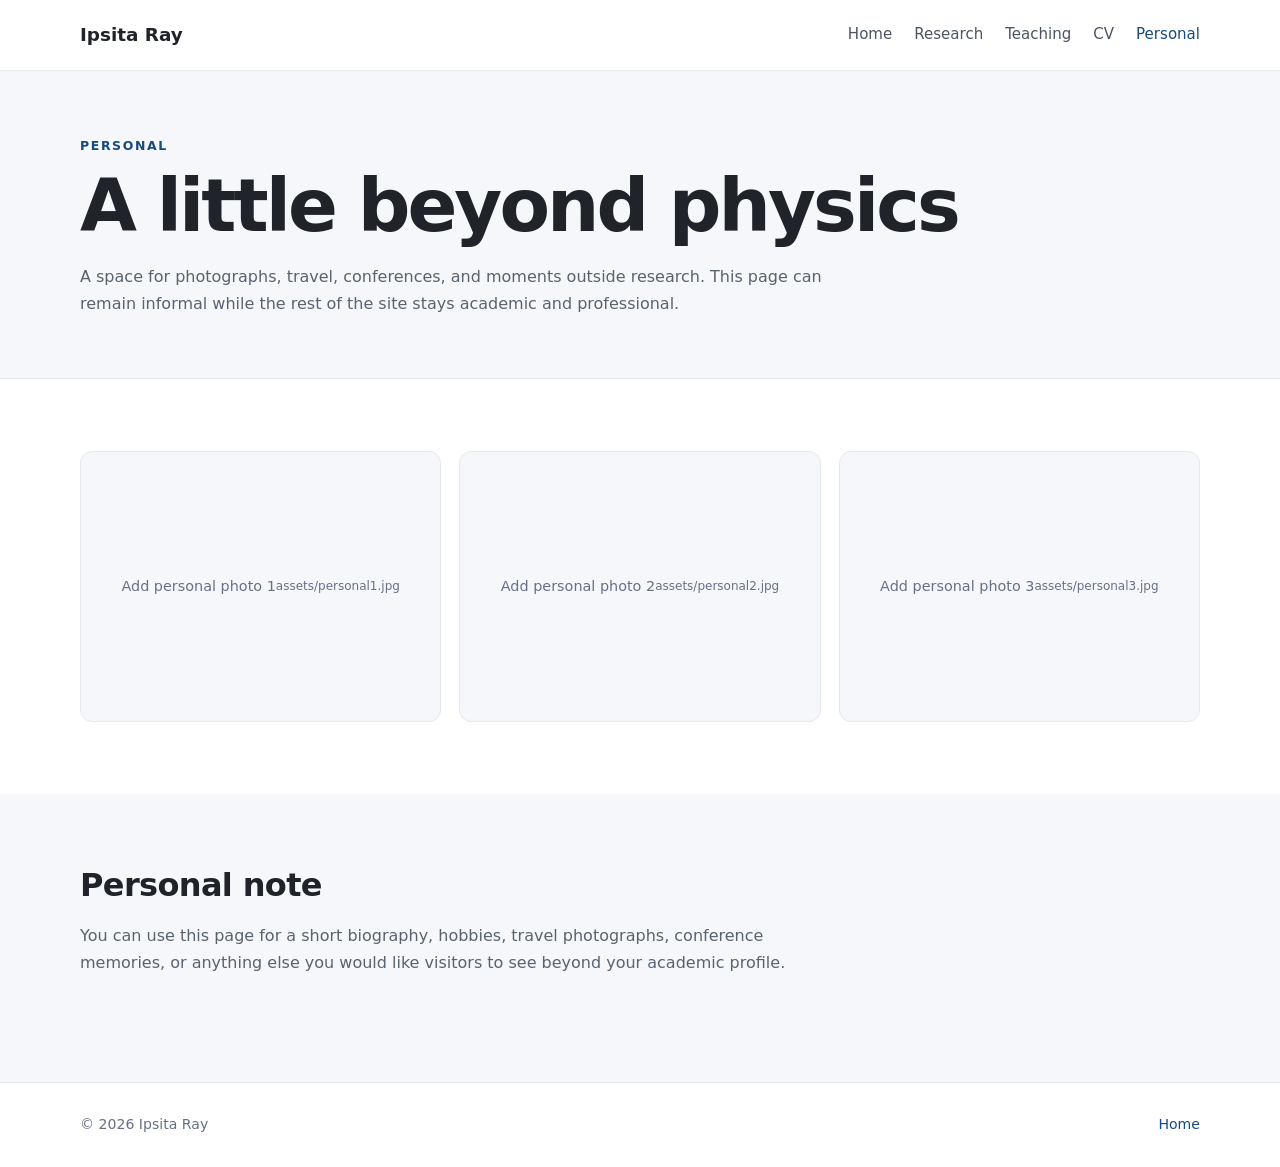
==== personal.html @ 79443067 "Add files via upload" ====
<!doctype html><html lang="en"><head><meta charset="utf-8"><meta name="viewport" content="width=device-width, initial-scale=1"><title>Personal | Ipsita Ray</title><link rel="stylesheet" href="style.css"></head><body>
<header class="site-header"><div class="container nav"><a class="brand" href="index.html">Ipsita Ray</a><nav class="nav-links"><a href="index.html">Home</a><a href="research.html">Research</a><a href="teaching.html">Teaching</a><a href="cv.html">CV</a><a class="active" href="personal.html">Personal</a></nav></div></header>
<section class="page-hero"><div class="container"><div class="eyebrow">Personal</div><h1>A little beyond physics</h1><p>A space for photographs, travel, conferences, and moments outside research. This page can remain informal while the rest of the site stays academic and professional.</p></div></section>
<section class="section"><div class="container"><div class="photo-grid"><div><div class="photo placeholder">Add personal photo 1<br><small>assets/personal1.jpg</small></div></div><div><div class="photo placeholder">Add personal photo 2<br><small>assets/personal2.jpg</small></div></div><div><div class="photo placeholder">Add personal photo 3<br><small>assets/personal3.jpg</small></div></div></div></div></section>
<section class="section alt"><div class="container"><h2>Personal note</h2><p class="section-intro">You can use this page for a short biography, hobbies, travel photographs, conference memories, or anything else you would like visitors to see beyond your academic profile.</p></div></section>
</main><footer class="footer"><div class="container footer-inner"><span>© 2026 Ipsita Ray</span><span><a href="index.html">Home</a></span></div></footer></body></html>
---- style.css ----
:root {
  --bg: #ffffff;
  --text: #20242a;
  --muted: #667085;
  --accent: #174a7e;
  --accent2: #0f355a;
  --line: #e6e9ee;
  --soft: #f5f7fa;
  --max: 1120px;
}
* { box-sizing: border-box; }
html { scroll-behavior: smooth; }
body { margin: 0; font-family: Inter, ui-sans-serif, system-ui, -apple-system, BlinkMacSystemFont, "Segoe UI", sans-serif; color: var(--text); background: var(--bg); line-height: 1.7; }
a { color: var(--accent); text-decoration: none; }
a:hover { text-decoration: underline; }
.container { width: min(var(--max), calc(100% - 40px)); margin: 0 auto; }
.site-header { position: sticky; top: 0; z-index: 20; background: rgba(255,255,255,.96); border-bottom: 1px solid var(--line); backdrop-filter: blur(8px); }
.nav { min-height: 70px; display:flex; align-items:center; justify-content:space-between; gap:24px; }
.brand { font-weight: 700; font-size: 1.15rem; color: var(--text); }
.nav-links { display:flex; gap:22px; flex-wrap:wrap; }
.nav-links a { color:#4b5563; font-size:.94rem; }
.nav-links a.active, .nav-links a:hover { color:var(--accent); text-decoration:none; }
.hero { padding: 86px 0 72px; background: linear-gradient(180deg,#fbfcfe 0%,#fff 100%); }
.hero-grid { display:grid; grid-template-columns: 1.45fr .75fr; gap:60px; align-items:center; }
.eyebrow { color:var(--accent); text-transform:uppercase; letter-spacing:.13em; font-size:.78rem; font-weight:700; }
h1 { font-size: clamp(2.7rem, 6vw, 4.6rem); line-height:1.02; letter-spacing:-.04em; margin:12px 0 20px; }
h2 { font-size:2rem; line-height:1.2; margin:0 0 18px; letter-spacing:-.02em; }
h3 { font-size:1.18rem; margin:0 0 8px; }
.lead { font-size:1.18rem; color:#475467; max-width:760px; }
.hero-links { display:flex; gap:12px; flex-wrap:wrap; margin-top:28px; }
.button { display:inline-block; padding:10px 17px; border-radius:8px; border:1px solid var(--accent); font-weight:600; font-size:.92rem; }
.button.primary { background:var(--accent); color:#fff; }
.button.secondary { color:var(--accent); background:#fff; }
.headshot { width:250px; height:310px; object-fit:cover; border-radius:16px; border:1px solid var(--line); background:var(--soft); display:block; margin-left:auto; }
.section { padding:72px 0; }
.section.alt { background:var(--soft); }
.section-intro { max-width:760px; color:#59636f; margin-bottom:34px; }
.cards { display:grid; grid-template-columns:repeat(2,1fr); gap:22px; }
.card { padding:26px; border:1px solid var(--line); border-radius:12px; background:#fff; }
.card p { margin:8px 0 0; color:#59636f; }
.card .tag { display:inline-block; margin-bottom:10px; font-size:.76rem; text-transform:uppercase; letter-spacing:.08em; color:var(--accent); font-weight:700; }
.timeline { border-left:2px solid #dfe5eb; padding-left:26px; }
.timeline-item { position:relative; margin-bottom:30px; }
.timeline-item::before { content:""; position:absolute; left:-34px; top:8px; width:10px; height:10px; border-radius:50%; background:var(--accent); }
.year { font-size:.84rem; color:var(--accent); font-weight:700; }
.paper { padding:18px 0; border-bottom:1px solid var(--line); }
.paper:last-child { border-bottom:0; }
.paper-title { font-weight:650; }
.paper-meta { color:var(--muted); font-size:.92rem; }
.page-hero { padding:64px 0 44px; background:var(--soft); border-bottom:1px solid var(--line); }
.page-hero p { color:#59636f; max-width:760px; }
.download-row { display:flex; gap:12px; flex-wrap:wrap; margin:24px 0 0; }
.photo-grid { display:grid; grid-template-columns:repeat(3,1fr); gap:18px; }
.photo { aspect-ratio:4/3; border-radius:12px; object-fit:cover; width:100%; background:var(--soft); border:1px solid var(--line); }
.photo.placeholder { display:flex; align-items:center; justify-content:center; color:var(--muted); font-size:.9rem; text-align:center; padding:20px; }
.footer { border-top:1px solid var(--line); padding:30px 0; color:var(--muted); font-size:.88rem; }
.footer-inner { display:flex; justify-content:space-between; gap:20px; flex-wrap:wrap; }
ul.clean { padding-left:20px; }
@media (max-width: 780px) {
  .nav { align-items:flex-start; padding:15px 0; flex-direction:column; }
  .nav-links { gap:12px 16px; }
  .hero-grid { grid-template-columns:1fr; gap:35px; }
  .headshot { margin:0; width:190px; height:235px; }
  .cards, .photo-grid { grid-template-columns:1fr; }
  .section { padding:54px 0; }
}
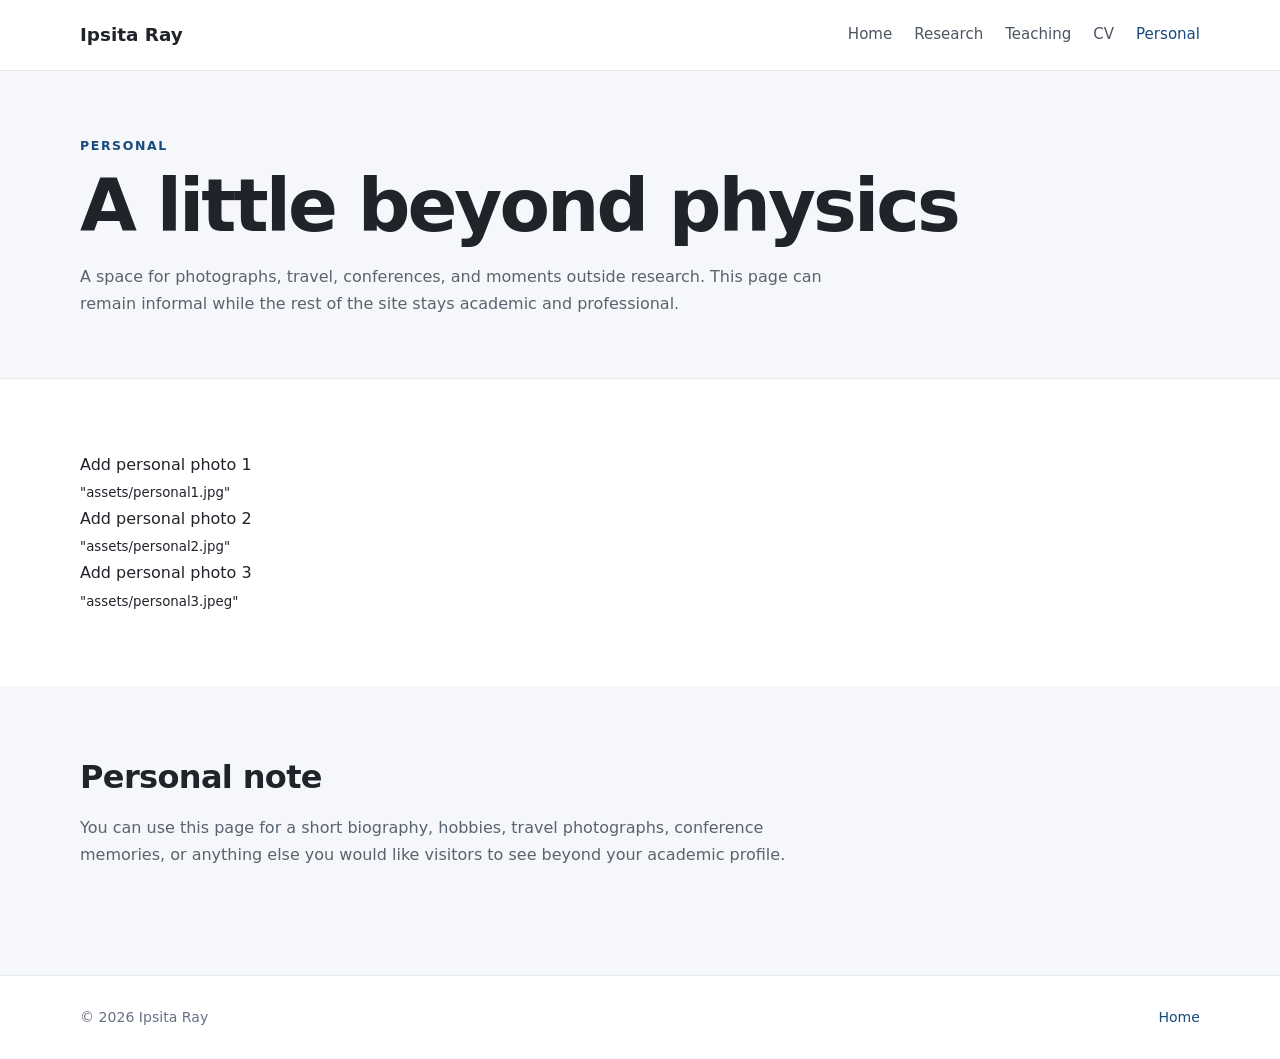
==== commit bf745120: "Add files via upload" ====
--- a/personal.html
+++ b/personal.html
@@ -1,6 +1,6 @@
 <!doctype html><html lang="en"><head><meta charset="utf-8"><meta name="viewport" content="width=device-width, initial-scale=1"><title>Personal | Ipsita Ray</title><link rel="stylesheet" href="style.css"></head><body>
 <header class="site-header"><div class="container nav"><a class="brand" href="index.html">Ipsita Ray</a><nav class="nav-links"><a href="index.html">Home</a><a href="research.html">Research</a><a href="teaching.html">Teaching</a><a href="cv.html">CV</a><a class="active" href="personal.html">Personal</a></nav></div></header>
 <section class="page-hero"><div class="container"><div class="eyebrow">Personal</div><h1>A little beyond physics</h1><p>A space for photographs, travel, conferences, and moments outside research. This page can remain informal while the rest of the site stays academic and professional.</p></div></section>
-<section class="section"><div class="container"><div class="photo-grid"><div><div class="photo placeholder">Add personal photo 1<br><small>assets/personal1.jpg</small></div></div><div><div class="photo placeholder">Add personal photo 2<br><small>assets/personal2.jpg</small></div></div><div><div class="photo placeholder">Add personal photo 3<br><small>assets/personal3.jpg</small></div></div></div></div></section>
+<section class="section"><div class="container"><div class="photo-grid"><div><div class="photo placeholder">Add personal photo 1<br><small>"assets/personal1.jpg"</small></div></div><div><div class="photo placeholder">Add personal photo 2<br><small>"assets/personal2.jpg"</small></div></div><div><div class="photo placeholder">Add personal photo 3<br><small>"assets/personal3.jpeg"</small></div></div></div></div></section>
 <section class="section alt"><div class="container"><h2>Personal note</h2><p class="section-intro">You can use this page for a short biography, hobbies, travel photographs, conference memories, or anything else you would like visitors to see beyond your academic profile.</p></div></section>
 </main><footer class="footer"><div class="container footer-inner"><span>© 2026 Ipsita Ray</span><span><a href="index.html">Home</a></span></div></footer></body></html>
--- a/style.css
+++ b/style.css
@@ -1,66 +1,68 @@
-:root {
-  --bg: #ffffff;
-  --text: #20242a;
-  --muted: #667085;
-  --accent: #174a7e;
-  --accent2: #0f355a;
-  --line: #e6e9ee;
-  --soft: #f5f7fa;
-  --max: 1120px;
+ :root {
+  --bg:#ffffff; --text:#20242a; --muted:#667085; --accent:#174a7e;
+  --accent2:#0f355a; --line:#e6e9ee; --soft:#f5f7fa; --max:1120px;
 }
-* { box-sizing: border-box; }
-html { scroll-behavior: smooth; }
-body { margin: 0; font-family: Inter, ui-sans-serif, system-ui, -apple-system, BlinkMacSystemFont, "Segoe UI", sans-serif; color: var(--text); background: var(--bg); line-height: 1.7; }
-a { color: var(--accent); text-decoration: none; }
-a:hover { text-decoration: underline; }
-.container { width: min(var(--max), calc(100% - 40px)); margin: 0 auto; }
-.site-header { position: sticky; top: 0; z-index: 20; background: rgba(255,255,255,.96); border-bottom: 1px solid var(--line); backdrop-filter: blur(8px); }
-.nav { min-height: 70px; display:flex; align-items:center; justify-content:space-between; gap:24px; }
-.brand { font-weight: 700; font-size: 1.15rem; color: var(--text); }
-.nav-links { display:flex; gap:22px; flex-wrap:wrap; }
-.nav-links a { color:#4b5563; font-size:.94rem; }
-.nav-links a.active, .nav-links a:hover { color:var(--accent); text-decoration:none; }
-.hero { padding: 86px 0 72px; background: linear-gradient(180deg,#fbfcfe 0%,#fff 100%); }
-.hero-grid { display:grid; grid-template-columns: 1.45fr .75fr; gap:60px; align-items:center; }
-.eyebrow { color:var(--accent); text-transform:uppercase; letter-spacing:.13em; font-size:.78rem; font-weight:700; }
-h1 { font-size: clamp(2.7rem, 6vw, 4.6rem); line-height:1.02; letter-spacing:-.04em; margin:12px 0 20px; }
-h2 { font-size:2rem; line-height:1.2; margin:0 0 18px; letter-spacing:-.02em; }
-h3 { font-size:1.18rem; margin:0 0 8px; }
-.lead { font-size:1.18rem; color:#475467; max-width:760px; }
-.hero-links { display:flex; gap:12px; flex-wrap:wrap; margin-top:28px; }
-.button { display:inline-block; padding:10px 17px; border-radius:8px; border:1px solid var(--accent); font-weight:600; font-size:.92rem; }
-.button.primary { background:var(--accent); color:#fff; }
-.button.secondary { color:var(--accent); background:#fff; }
-.headshot { width:250px; height:310px; object-fit:cover; border-radius:16px; border:1px solid var(--line); background:var(--soft); display:block; margin-left:auto; }
-.section { padding:72px 0; }
-.section.alt { background:var(--soft); }
-.section-intro { max-width:760px; color:#59636f; margin-bottom:34px; }
-.cards { display:grid; grid-template-columns:repeat(2,1fr); gap:22px; }
-.card { padding:26px; border:1px solid var(--line); border-radius:12px; background:#fff; }
-.card p { margin:8px 0 0; color:#59636f; }
-.card .tag { display:inline-block; margin-bottom:10px; font-size:.76rem; text-transform:uppercase; letter-spacing:.08em; color:var(--accent); font-weight:700; }
-.timeline { border-left:2px solid #dfe5eb; padding-left:26px; }
-.timeline-item { position:relative; margin-bottom:30px; }
-.timeline-item::before { content:""; position:absolute; left:-34px; top:8px; width:10px; height:10px; border-radius:50%; background:var(--accent); }
-.year { font-size:.84rem; color:var(--accent); font-weight:700; }
-.paper { padding:18px 0; border-bottom:1px solid var(--line); }
-.paper:last-child { border-bottom:0; }
-.paper-title { font-weight:650; }
-.paper-meta { color:var(--muted); font-size:.92rem; }
-.page-hero { padding:64px 0 44px; background:var(--soft); border-bottom:1px solid var(--line); }
-.page-hero p { color:#59636f; max-width:760px; }
-.download-row { display:flex; gap:12px; flex-wrap:wrap; margin:24px 0 0; }
-.photo-grid { display:grid; grid-template-columns:repeat(3,1fr); gap:18px; }
-.photo { aspect-ratio:4/3; border-radius:12px; object-fit:cover; width:100%; background:var(--soft); border:1px solid var(--line); }
-.photo.placeholder { display:flex; align-items:center; justify-content:center; color:var(--muted); font-size:.9rem; text-align:center; padding:20px; }
-.footer { border-top:1px solid var(--line); padding:30px 0; color:var(--muted); font-size:.88rem; }
-.footer-inner { display:flex; justify-content:space-between; gap:20px; flex-wrap:wrap; }
-ul.clean { padding-left:20px; }
-@media (max-width: 780px) {
-  .nav { align-items:flex-start; padding:15px 0; flex-direction:column; }
-  .nav-links { gap:12px 16px; }
-  .hero-grid { grid-template-columns:1fr; gap:35px; }
-  .headshot { margin:0; width:190px; height:235px; }
-  .cards, .photo-grid { grid-template-columns:1fr; }
-  .section { padding:54px 0; }
+*{box-sizing:border-box}
+html{scroll-behavior:smooth}
+body{margin:0;font-family:Inter,ui-sans-serif,system-ui,-apple-system,BlinkMacSystemFont,"Segoe UI",sans-serif;color:var(--text);background:var(--bg);line-height:1.7}
+a{color:var(--accent);text-decoration:none}
+a:hover{text-decoration:underline}
+.container{width:min(var(--max),calc(100% - 40px));margin:0 auto}
+.site-header{position:sticky;top:0;z-index:20;background:rgba(255,255,255,.96);border-bottom:1px solid var(--line);backdrop-filter:blur(8px)}
+.nav{min-height:70px;display:flex;align-items:center;justify-content:space-between;gap:24px}
+.brand{font-weight:700;font-size:1.15rem;color:var(--text)}
+.nav-links{display:flex;gap:22px;flex-wrap:wrap}
+.nav-links a{color:#4b5563;font-size:.94rem}
+.nav-links a.active,.nav-links a:hover{color:var(--accent);text-decoration:none}
+.hero{padding:86px 0 72px;background:linear-gradient(180deg,#fbfcfe 0%,#fff 100%)}
+.hero-grid{display:grid;grid-template-columns:1.45fr .75fr;gap:60px;align-items:center}
+.eyebrow{color:var(--accent);text-transform:uppercase;letter-spacing:.13em;font-size:.78rem;font-weight:700}
+h1{font-size:clamp(2.7rem,6vw,4.6rem);line-height:1.02;letter-spacing:-.04em;margin:12px 0 20px}
+h2{font-size:2rem;line-height:1.2;margin:0 0 18px;letter-spacing:-.02em}
+h3{font-size:1.18rem;margin:0 0 8px}
+.lead{font-size:1.18rem;color:#475467;max-width:760px}
+.hero-links{display:flex;gap:12px;flex-wrap:wrap;margin-top:28px}
+.button{display:inline-block;padding:10px 17px;border-radius:8px;border:1px solid var(--accent);font-weight:600;font-size:.92rem}
+.button.primary{background:var(--accent);color:#fff}
+.button.secondary{color:var(--accent);background:#fff}
+.headshot{width:250px;height:310px;object-fit:cover;border-radius:16px;border:1px solid var(--line);background:var(--soft);display:block;margin-left:auto}
+.section{padding:72px 0}
+.section.alt{background:var(--soft)}
+.section-intro{max-width:760px;color:#59636f;margin-bottom:34px}
+.cards{display:grid;grid-template-columns:repeat(2,1fr);gap:22px}
+.card{padding:26px;border:1px solid var(--line);border-radius:12px;background:#fff}
+.card p{margin:8px 0 0;color:#59636f}
+.card .tag{display:inline-block;margin-bottom:10px;font-size:.76rem;text-transform:uppercase;letter-spacing:.08em;color:var(--accent);font-weight:700}
+.timeline{border-left:2px solid #dfe5eb;padding-left:26px}
+.timeline-item{position:relative;margin-bottom:30px}
+.timeline-item::before{content:"";position:absolute;left:-34px;top:8px;width:10px;height:10px;border-radius:50%;background:var(--accent)}
+.year{font-size:.84rem;color:var(--accent);font-weight:700}
+.paper{padding:18px 0;border-bottom:1px solid var(--line)}
+.paper:last-child{border-bottom:0}
+.paper-title{font-weight:650}
+.paper-meta{color:var(--muted);font-size:.92rem}
+.page-hero{padding:64px 0 44px;background:var(--soft);border-bottom:1px solid var(--line)}
+.page-hero p{color:#59636f;max-width:760px}
+.publication-highlight{display:grid;grid-template-columns:repeat(2,1fr);gap:22px}
+.publication-card{padding:26px;border:1px solid var(--line);border-radius:12px;background:#fff}
+.publication-card.featured{border-top:4px solid var(--accent)}
+.publication-label{display:inline-block;margin-bottom:10px;color:var(--accent);font-size:.76rem;font-weight:800;letter-spacing:.08em}
+.publication-card h3{line-height:1.35}
+.text-link{display:inline-block;margin-top:12px;font-weight:700}
+.event-list{display:flex;flex-direction:column;gap:0;border-top:1px solid var(--line)}
+.event-item{display:grid;grid-template-columns:90px 1fr;gap:22px;padding:20px 0;border-bottom:1px solid var(--line)}
+.event-year{font-size:.9rem;font-weight:800;color:var(--accent)}
+.event-item h3{margin:0 0 4px;font-size:1.05rem}
+.event-item p{margin:0;color:var(--muted);font-size:.94rem}
+.footer{border-top:1px solid var(--line);padding:30px 0;color:var(--muted);font-size:.88rem}
+.footer-inner{display:flex;justify-content:space-between;gap:20px;flex-wrap:wrap}
+ul.clean{padding-left:20px}
+@media (max-width:780px){
+  .nav{align-items:flex-start;padding:15px 0;flex-direction:column}
+  .nav-links{gap:12px 16px}
+  .hero-grid{grid-template-columns:1fr;gap:35px}
+  .headshot{margin:0;width:190px;height:235px}
+  .cards,.publication-highlight{grid-template-columns:1fr}
+  .event-item{grid-template-columns:70px 1fr;gap:14px}
+  .section{padding:54px 0}
 }
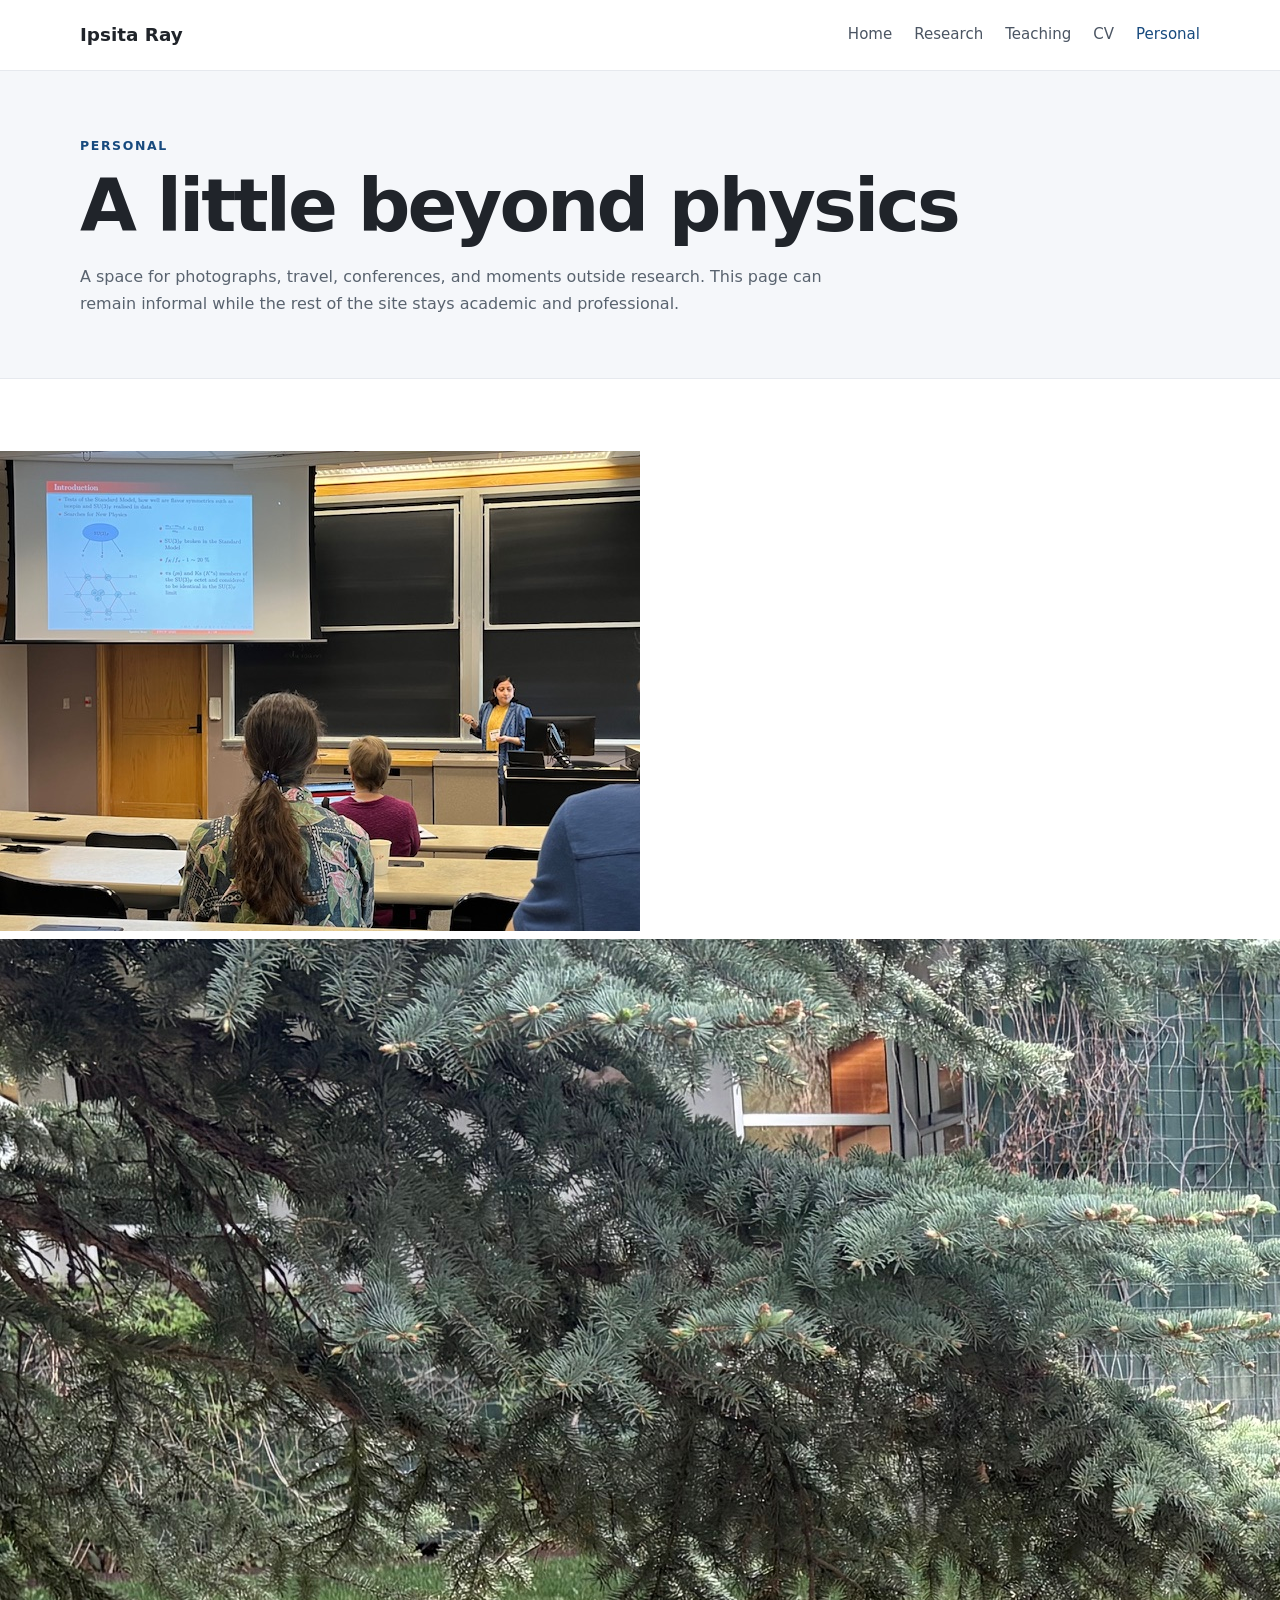
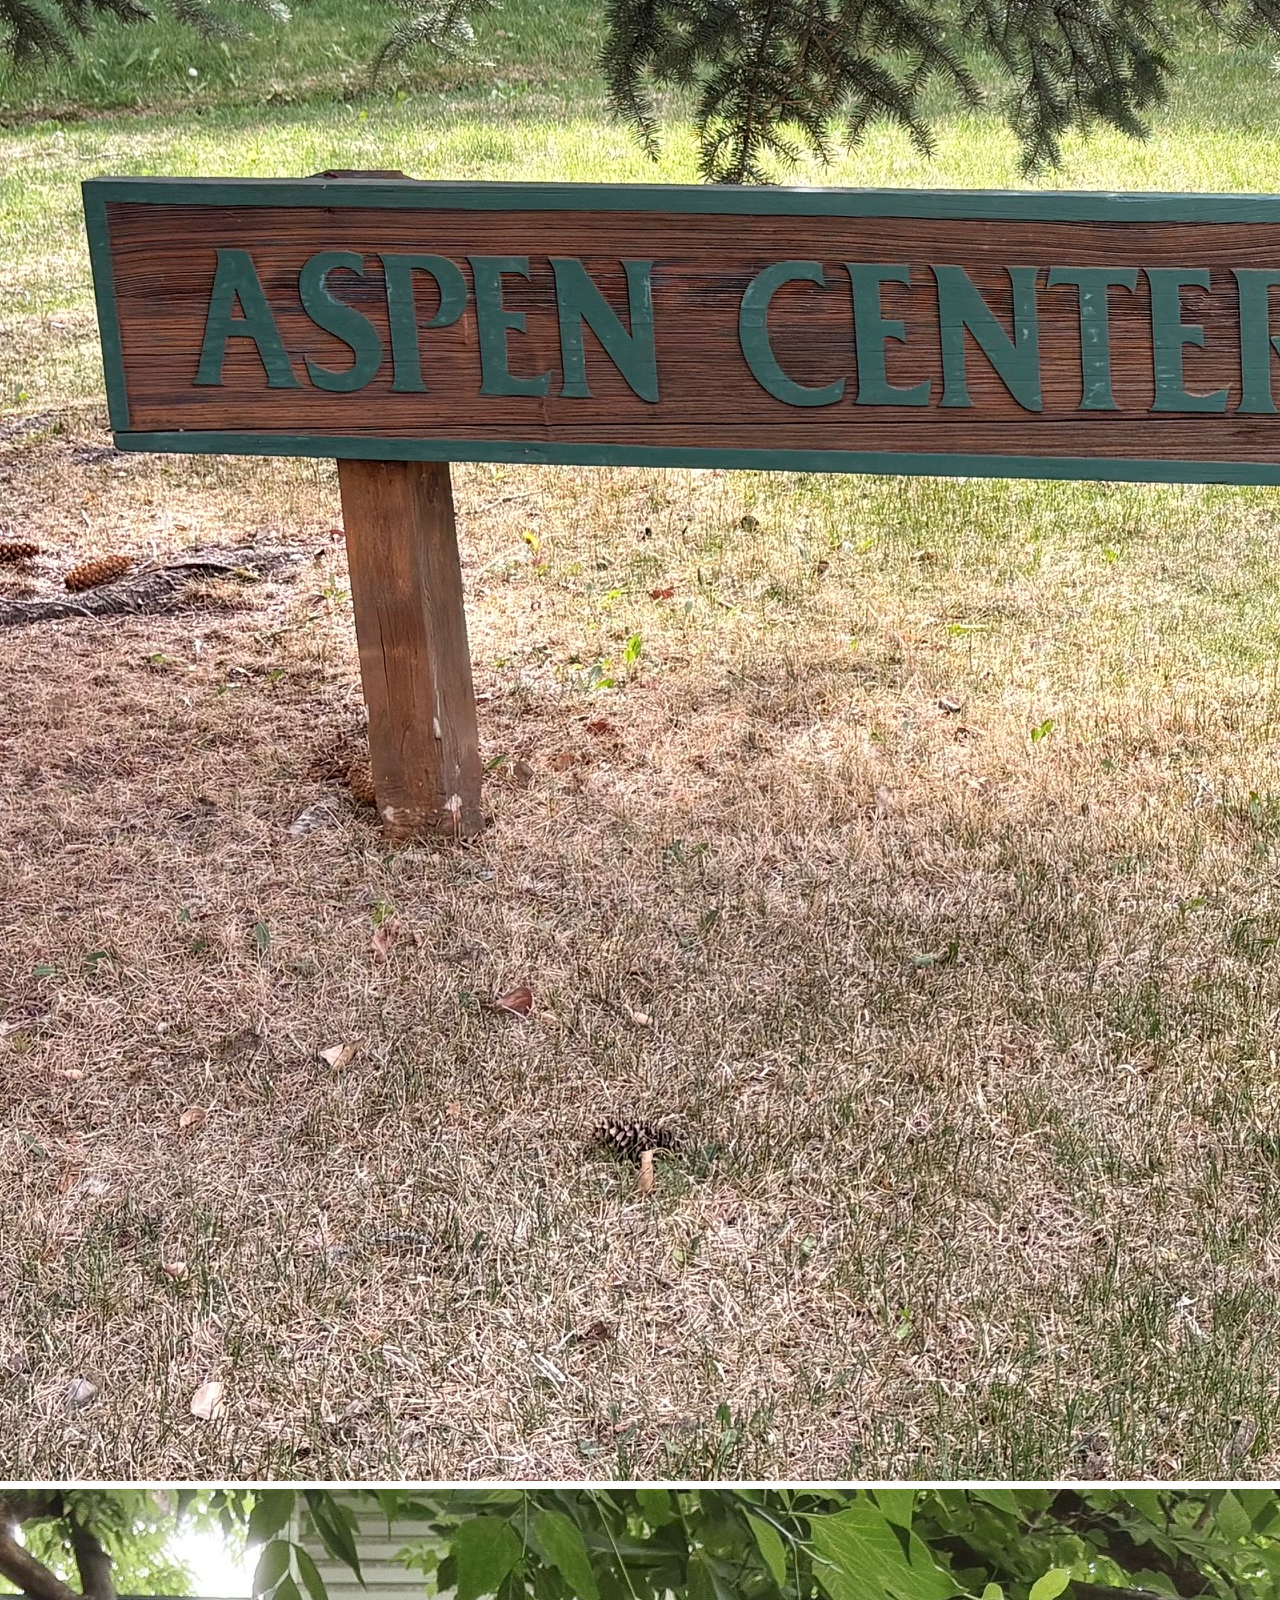
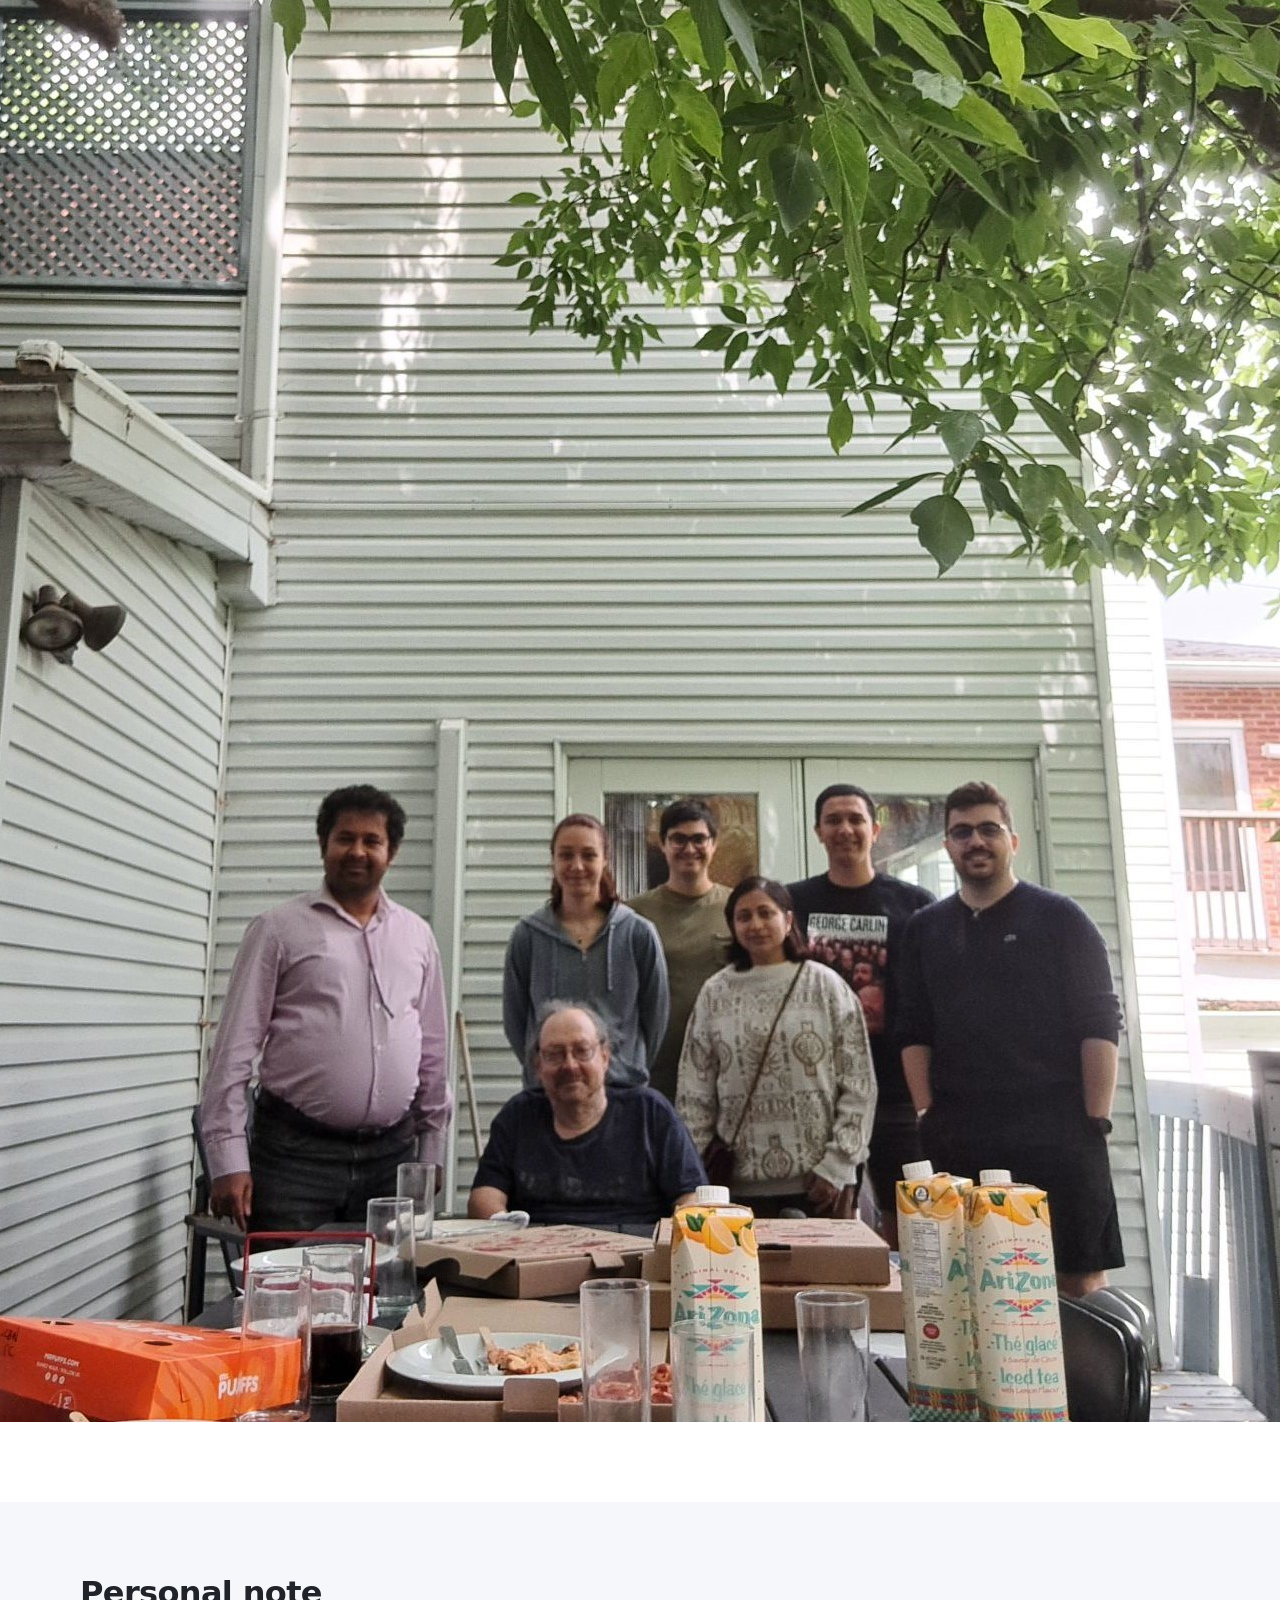
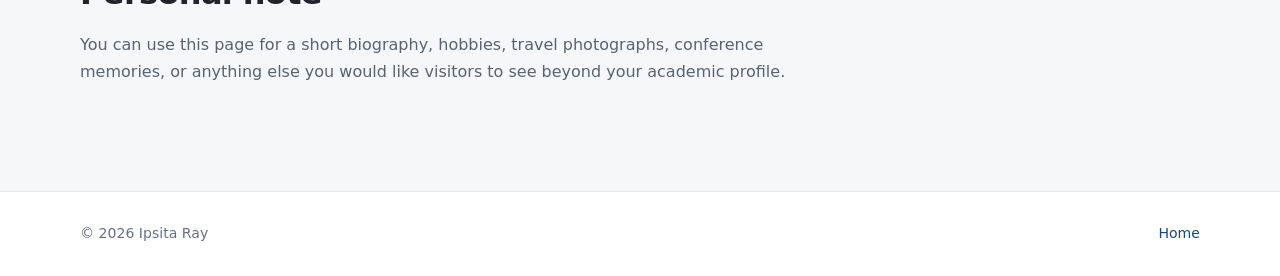
==== commit 78c9d517: "Add files via upload" ====
--- a/personal.html
+++ b/personal.html
@@ -1,6 +1,10 @@
 <!doctype html><html lang="en"><head><meta charset="utf-8"><meta name="viewport" content="width=device-width, initial-scale=1"><title>Personal | Ipsita Ray</title><link rel="stylesheet" href="style.css"></head><body>
 <header class="site-header"><div class="container nav"><a class="brand" href="index.html">Ipsita Ray</a><nav class="nav-links"><a href="index.html">Home</a><a href="research.html">Research</a><a href="teaching.html">Teaching</a><a href="cv.html">CV</a><a class="active" href="personal.html">Personal</a></nav></div></header>
 <section class="page-hero"><div class="container"><div class="eyebrow">Personal</div><h1>A little beyond physics</h1><p>A space for photographs, travel, conferences, and moments outside research. This page can remain informal while the rest of the site stays academic and professional.</p></div></section>
-<section class="section"><div class="container"><div class="photo-grid"><div><div class="photo placeholder">Add personal photo 1<br><small>"assets/personal1.jpg"</small></div></div><div><div class="photo placeholder">Add personal photo 2<br><small>"assets/personal2.jpg"</small></div></div><div><div class="photo placeholder">Add personal photo 3<br><small>"assets/personal3.jpeg"</small></div></div></div></div></section>
+<section class="section">
+<div><img class="personal1" src="assets/personal1.jpg" alt="Headshot of Ipsita Ray"></div>
+<div><img class="personal2" src="assets/personal2.jpg" alt="Headshot of Ipsita Ray"></div>
+<div><img class="personal3" src="assets/personal3.jpeg" alt="Headshot of Ipsita Ray"></div>
+</section>
 <section class="section alt"><div class="container"><h2>Personal note</h2><p class="section-intro">You can use this page for a short biography, hobbies, travel photographs, conference memories, or anything else you would like visitors to see beyond your academic profile.</p></div></section>
 </main><footer class="footer"><div class="container footer-inner"><span>© 2026 Ipsita Ray</span><span><a href="index.html">Home</a></span></div></footer></body></html>
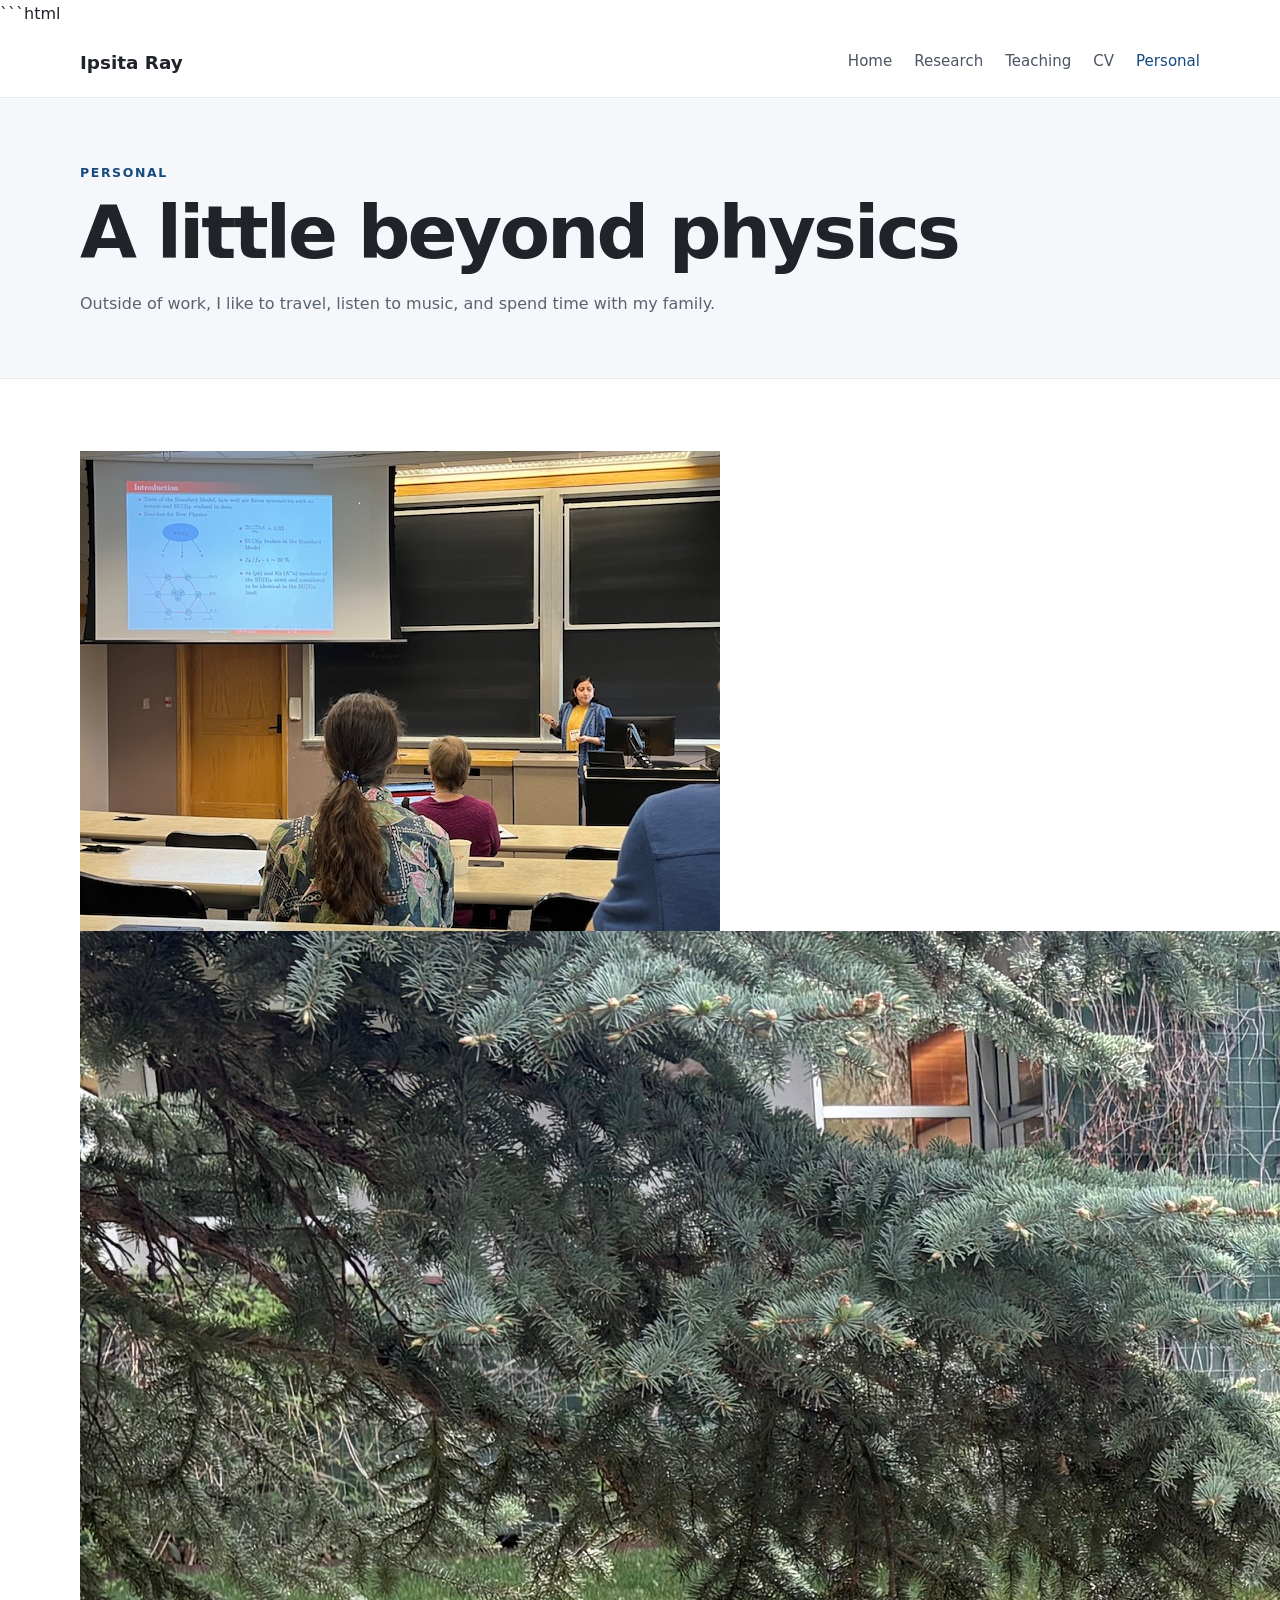
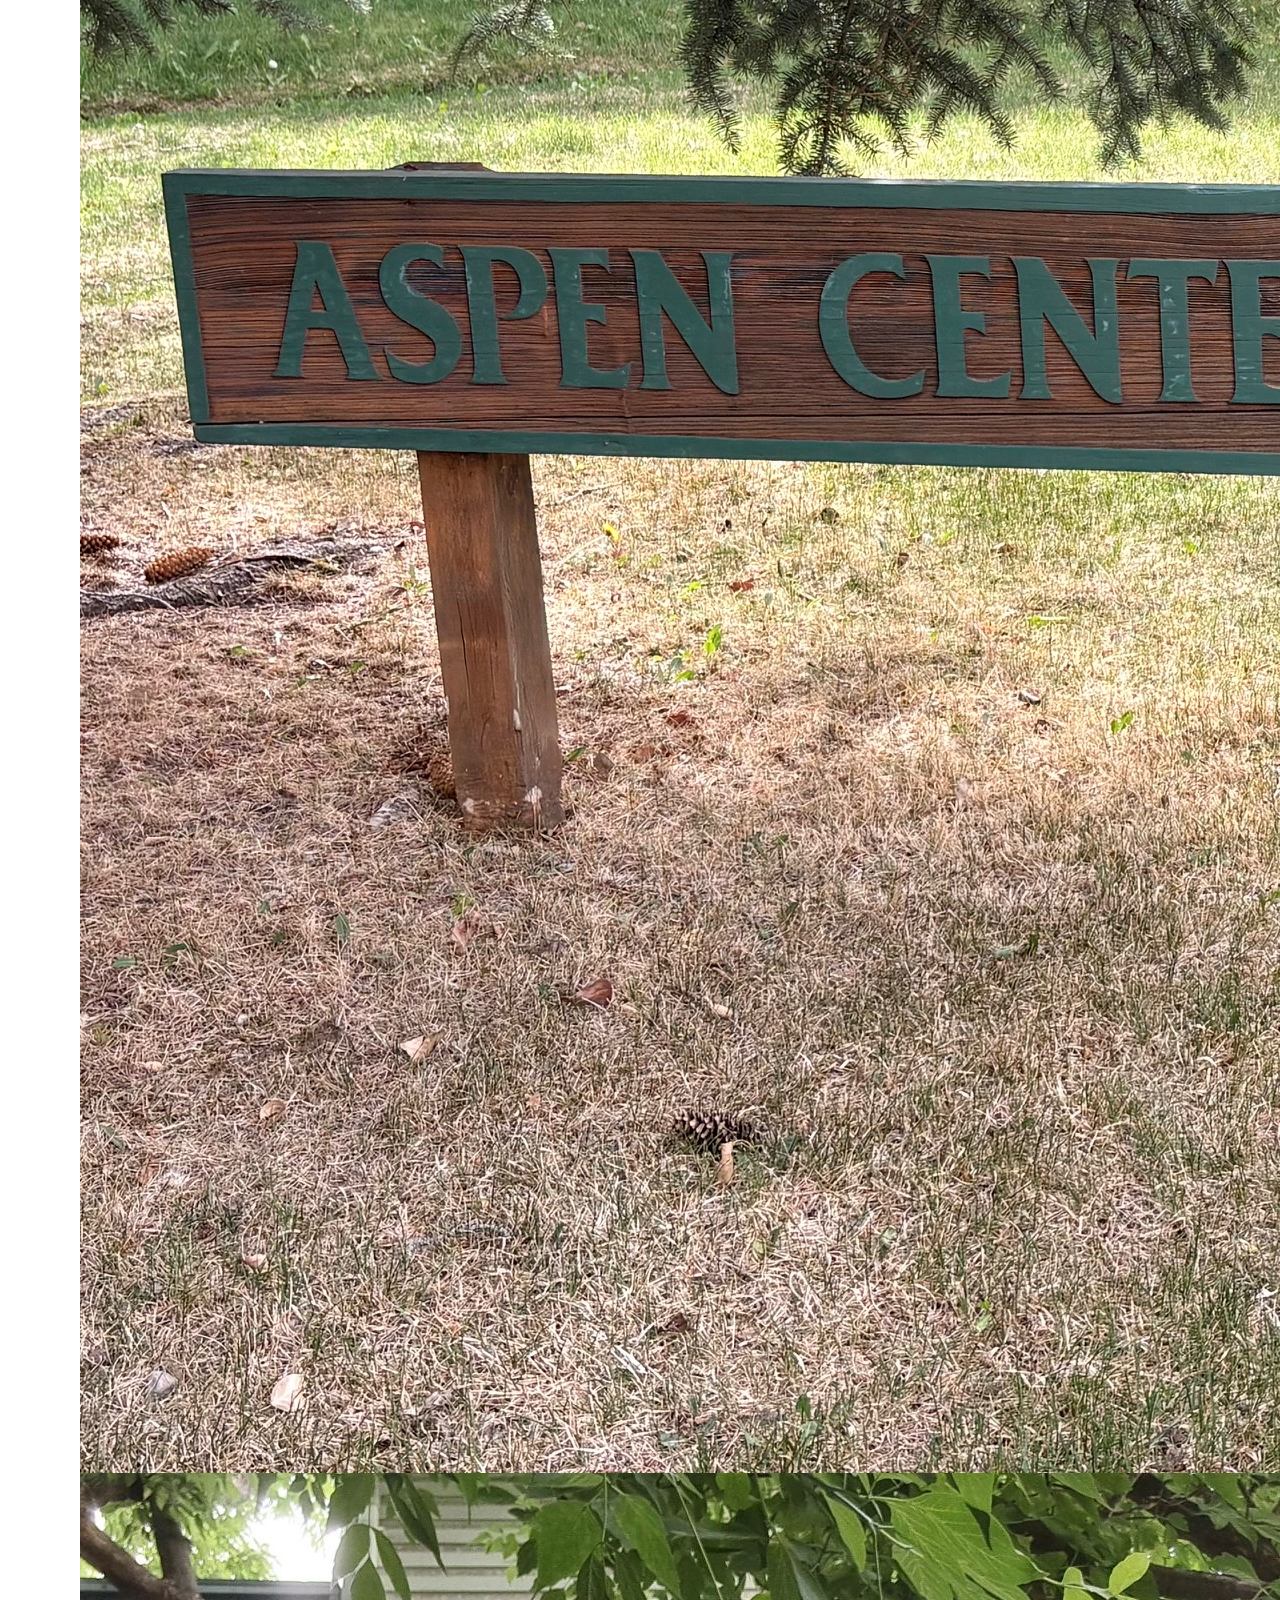
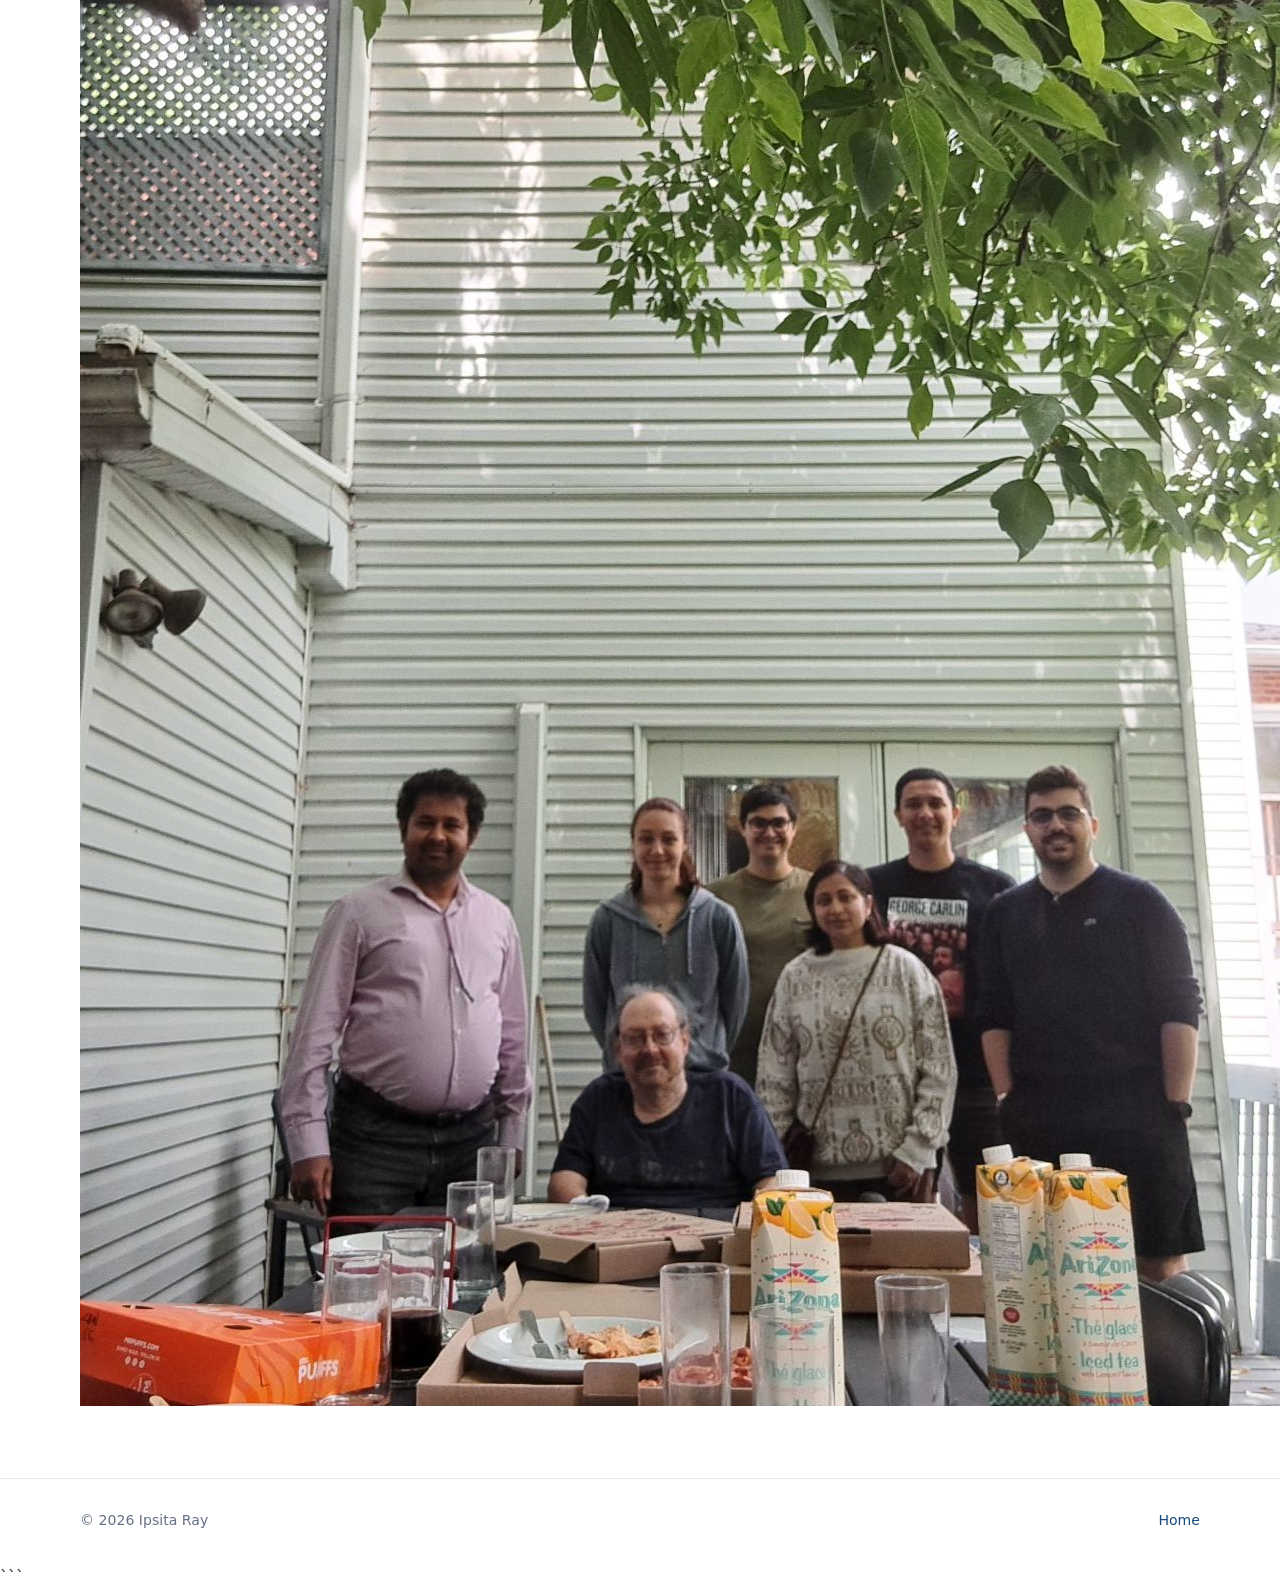
==== commit 009b1666: "Add files via upload" ====
--- a/personal.html
+++ b/personal.html
@@ -1,10 +1,70 @@
-<!doctype html><html lang="en"><head><meta charset="utf-8"><meta name="viewport" content="width=device-width, initial-scale=1"><title>Personal | Ipsita Ray</title><link rel="stylesheet" href="style.css"></head><body>
-<header class="site-header"><div class="container nav"><a class="brand" href="index.html">Ipsita Ray</a><nav class="nav-links"><a href="index.html">Home</a><a href="research.html">Research</a><a href="teaching.html">Teaching</a><a href="cv.html">CV</a><a class="active" href="personal.html">Personal</a></nav></div></header>
-<section class="page-hero"><div class="container"><div class="eyebrow">Personal</div><h1>A little beyond physics</h1><p>A space for photographs, travel, conferences, and moments outside research. This page can remain informal while the rest of the site stays academic and professional.</p></div></section>
+```html
+<!doctype html>
+<html lang="en">
+<head>
+<meta charset="utf-8">
+<meta name="viewport" content="width=device-width, initial-scale=1">
+<title>Personal | Ipsita Ray</title>
+<link rel="stylesheet" href="style.css">
+</head>
+
+<body>
+
+<header class="site-header">
+  <div class="container nav">
+    <a class="brand" href="index.html">Ipsita Ray</a>
+
+    <nav class="nav-links">
+      <a href="index.html">Home</a>
+      <a href="research.html">Research</a>
+      <a href="teaching.html">Teaching</a>
+      <a href="cv.html">CV</a>
+      <a class="active" href="personal.html">Personal</a>
+    </nav>
+  </div>
+</header>
+
+<main>
+
+<section class="page-hero">
+  <div class="container">
+    <div class="eyebrow">Personal</div>
+    <h1>A little beyond physics</h1>
+    <p>
+      Outside of work, I like to travel, listen to music, and spend time with my family.
+    </p>
+  </div>
+</section>
+
 <section class="section">
-<div><img class="personal1" src="assets/personal1.jpg" alt="Headshot of Ipsita Ray"></div>
-<div><img class="personal2" src="assets/personal2.jpg" alt="Headshot of Ipsita Ray"></div>
-<div><img class="personal3" src="assets/personal3.jpeg" alt="Headshot of Ipsita Ray"></div>
+  <div class="container">
+    <div class="photo-grid">
+
+      <div>
+        <img class="photo" src="assets/personal1.jpg" alt="Personal photograph">
+      </div>
+
+      <div>
+        <img class="photo" src="assets/personal2.jpg" alt="Personal photograph">
+      </div>
+
+      <div>
+        <img class="photo" src="assets/personal3.jpeg" alt="Personal photograph">
+      </div>
+
+    </div>
+  </div>
 </section>
-<section class="section alt"><div class="container"><h2>Personal note</h2><p class="section-intro">You can use this page for a short biography, hobbies, travel photographs, conference memories, or anything else you would like visitors to see beyond your academic profile.</p></div></section>
-</main><footer class="footer"><div class="container footer-inner"><span>© 2026 Ipsita Ray</span><span><a href="index.html">Home</a></span></div></footer></body></html>
+
+</main>
+
+<footer class="footer">
+  <div class="container footer-inner">
+    <span>© 2026 Ipsita Ray</span>
+    <span><a href="index.html">Home</a></span>
+  </div>
+</footer>
+
+</body>
+</html>
+```
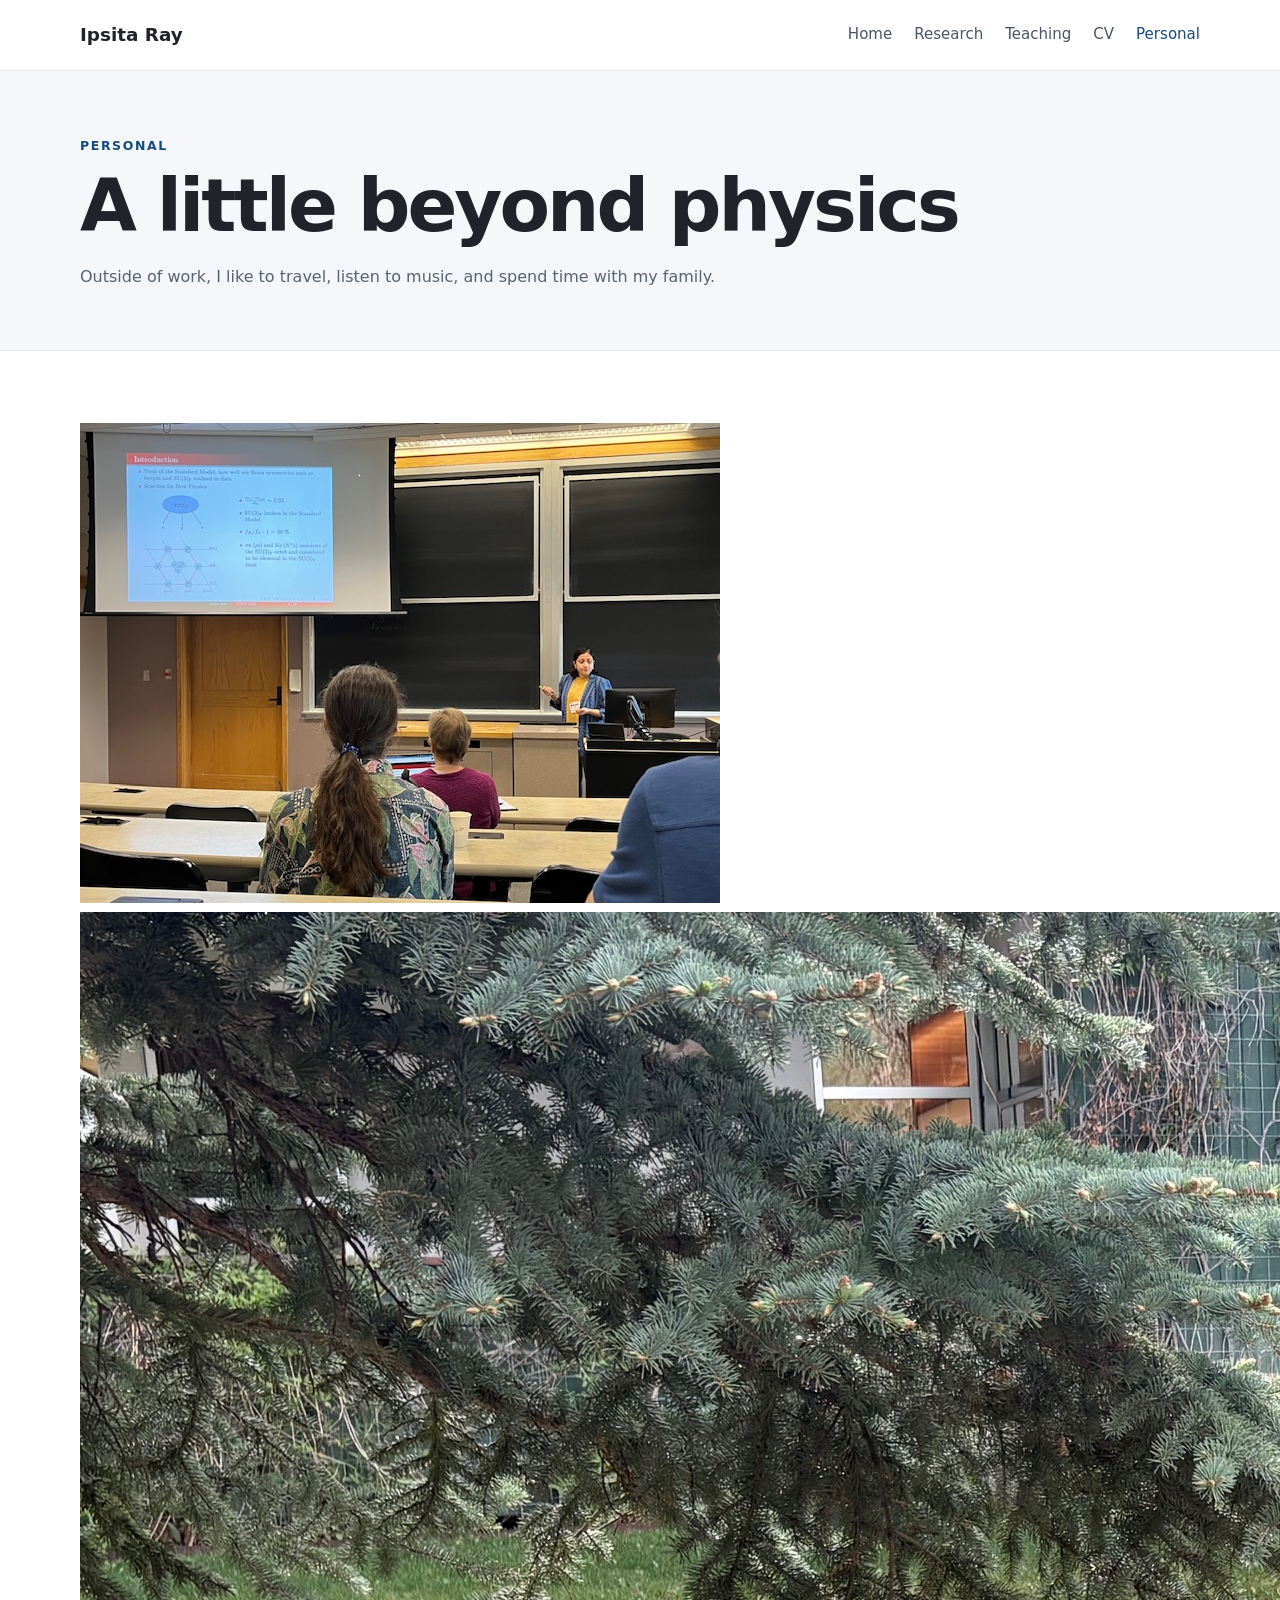
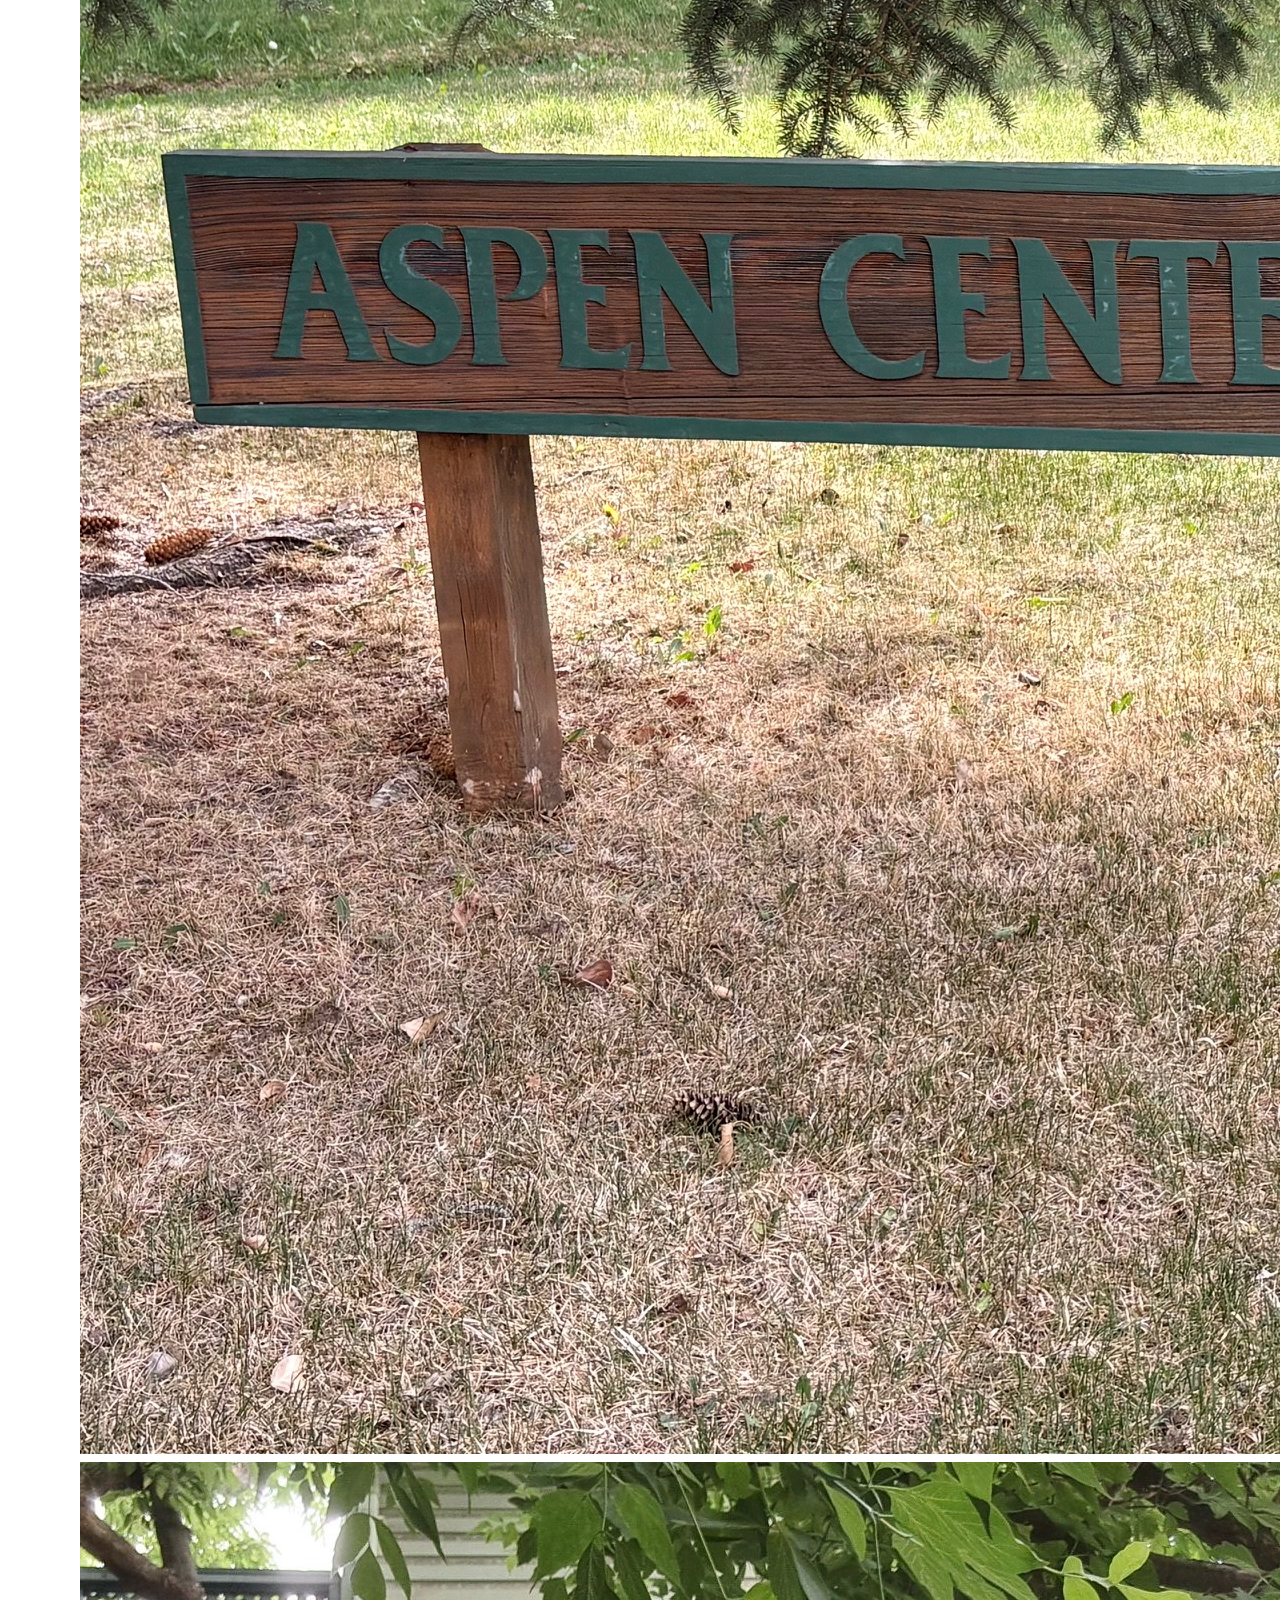
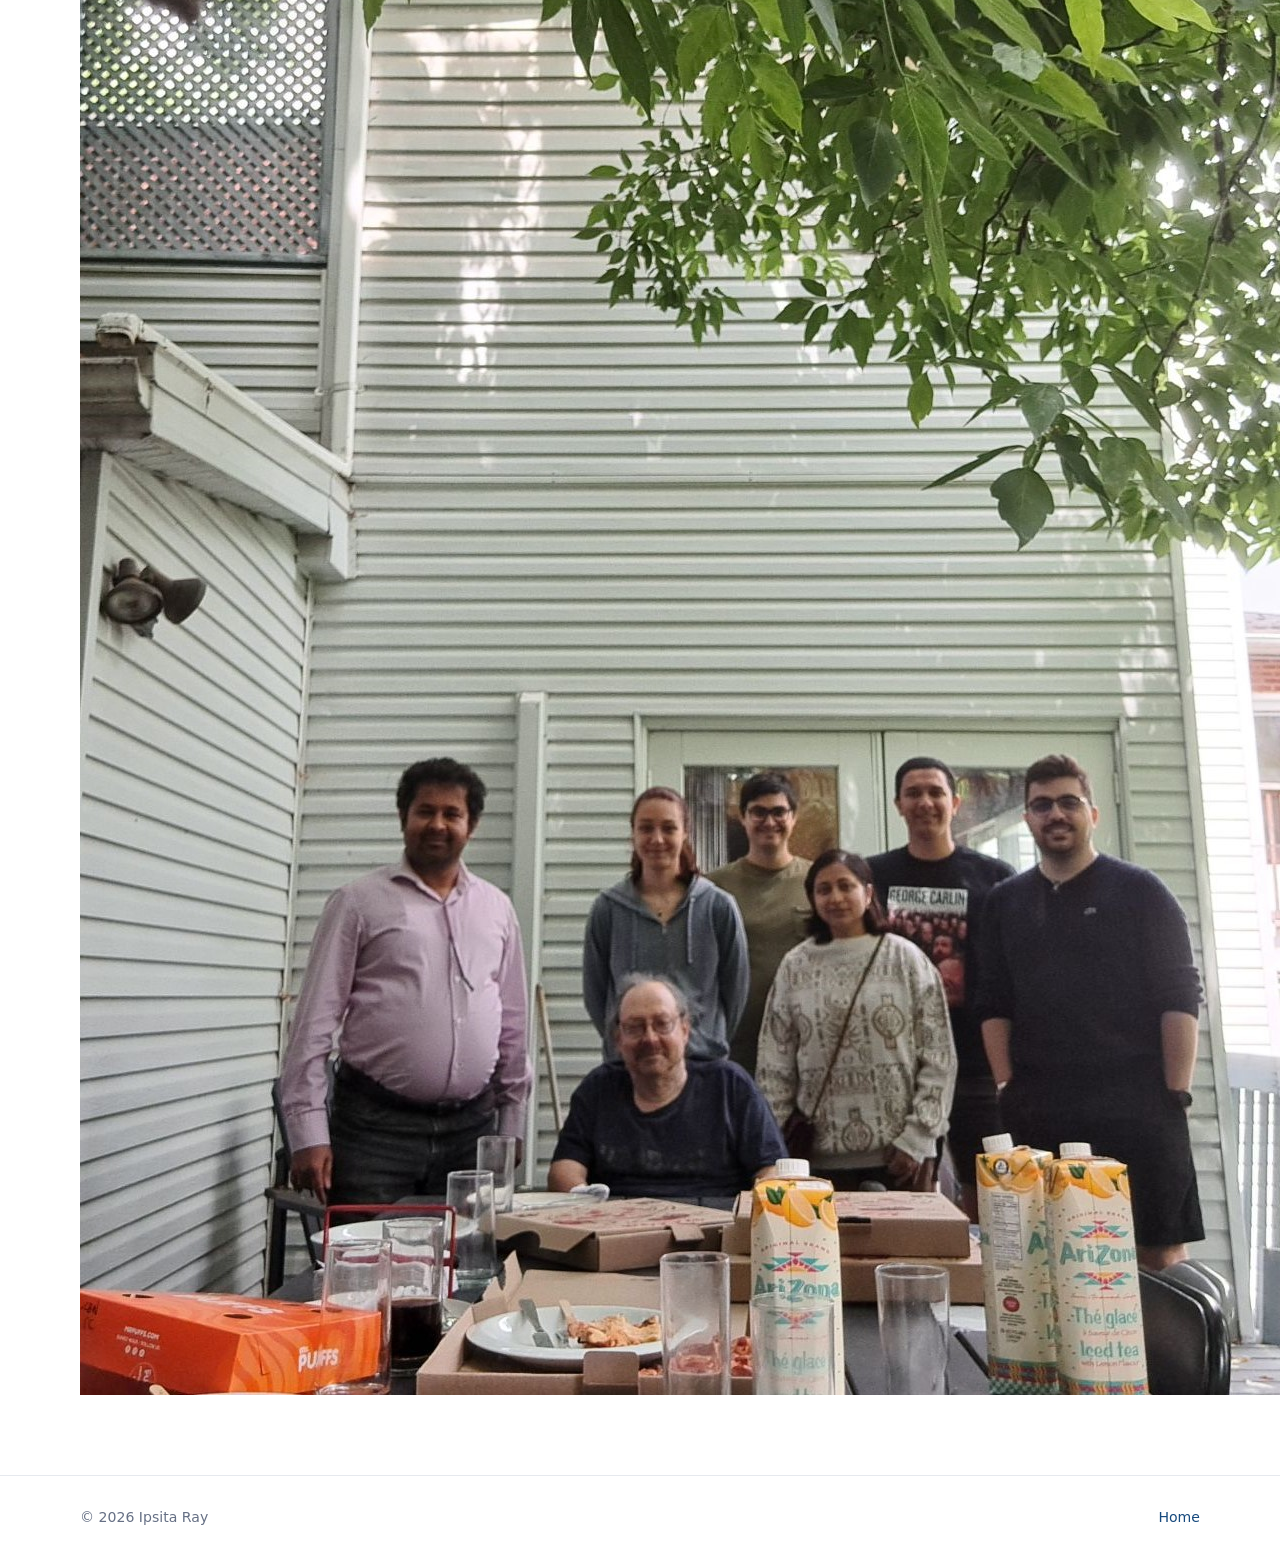
==== commit ce3fec46: "Add files via upload" ====
--- a/personal.html
+++ b/personal.html
@@ -1,4 +1,4 @@
-```html
+
 <!doctype html>
 <html lang="en">
 <head>
@@ -39,19 +39,9 @@
 <section class="section">
   <div class="container">
     <div class="photo-grid">
-
-      <div>
-        <img class="photo" src="assets/personal1.jpg" alt="Personal photograph">
-      </div>
-
-      <div>
-        <img class="photo" src="assets/personal2.jpg" alt="Personal photograph">
-      </div>
-
-      <div>
-        <img class="photo" src="assets/personal3.jpeg" alt="Personal photograph">
-      </div>
-
+      <img class="photo" src="assets/personal1.jpg" alt="Personal photograph">
+      <img class="photo" src="assets/personal2.jpg" alt="Personal photograph">
+      <img class="photo" src="assets/personal3.jpeg" alt="Personal photograph">
     </div>
   </div>
 </section>
@@ -67,4 +57,3 @@
 
 </body>
 </html>
-```
